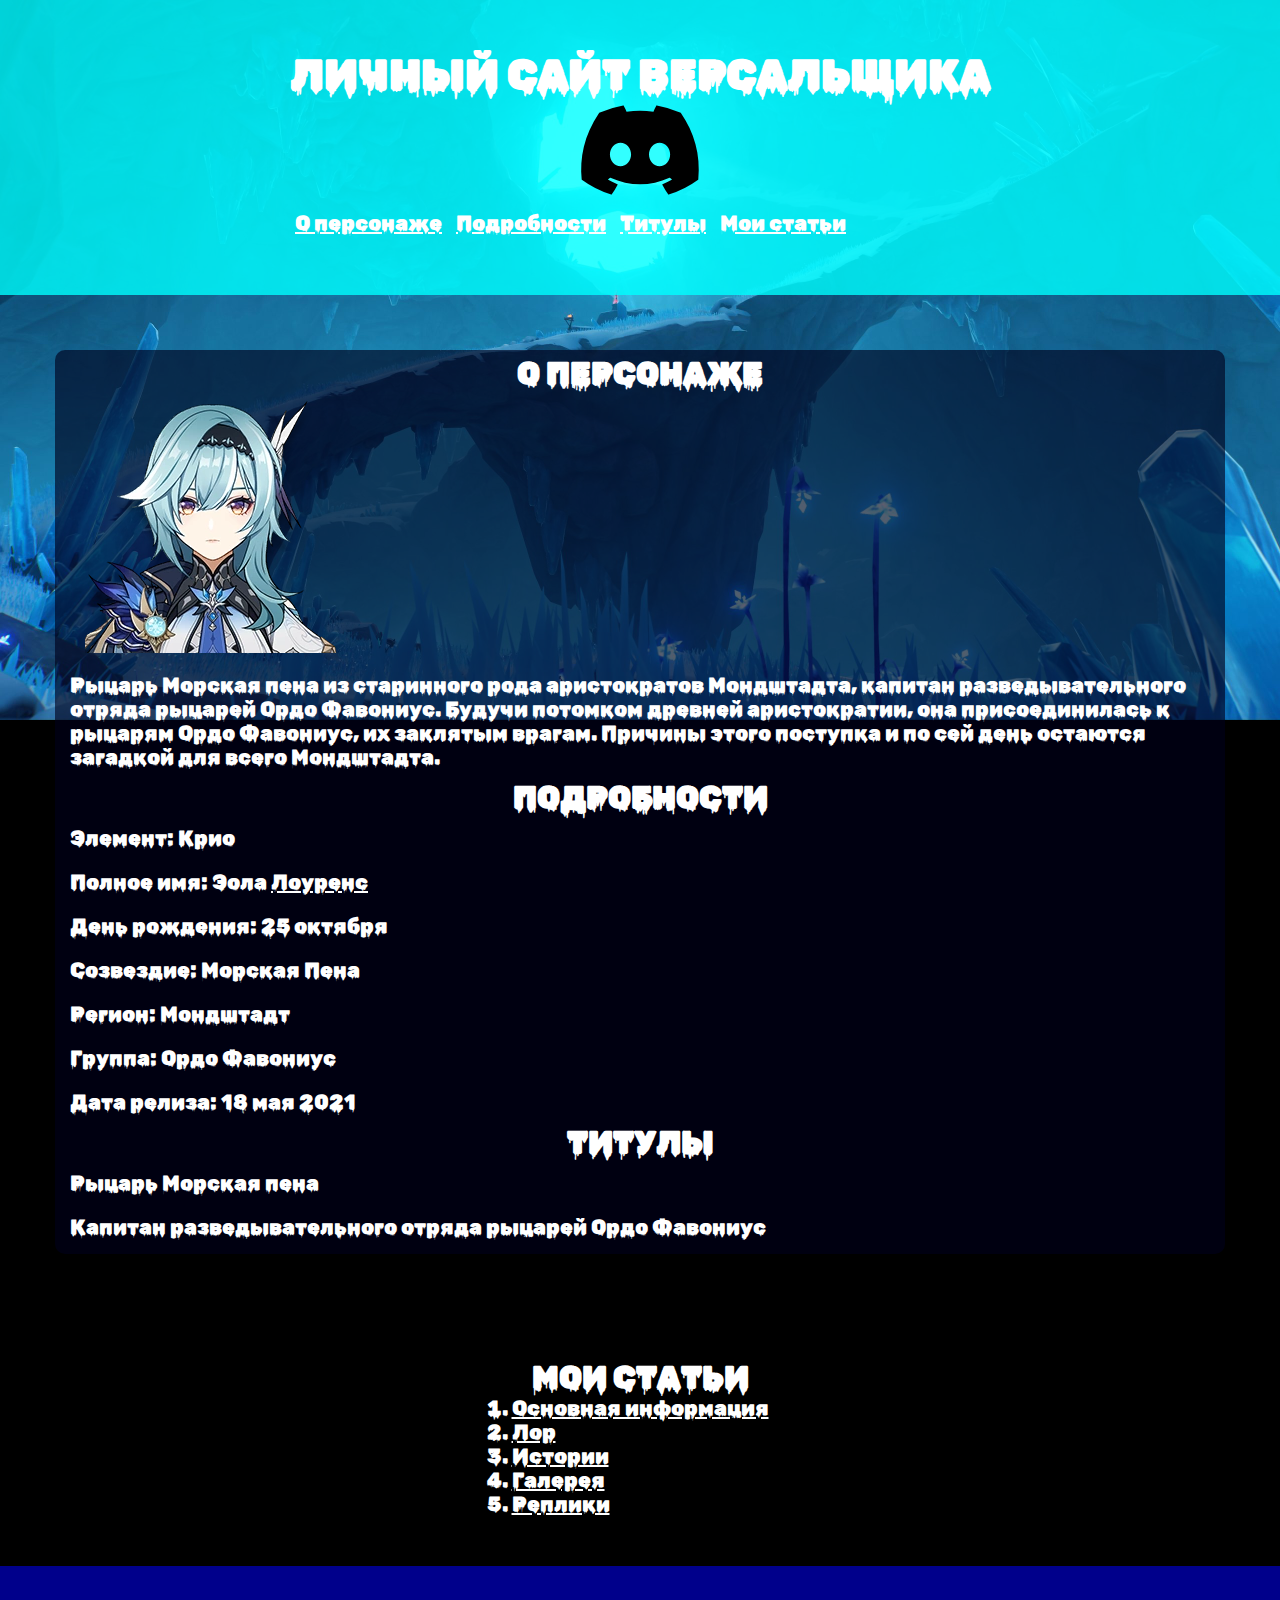
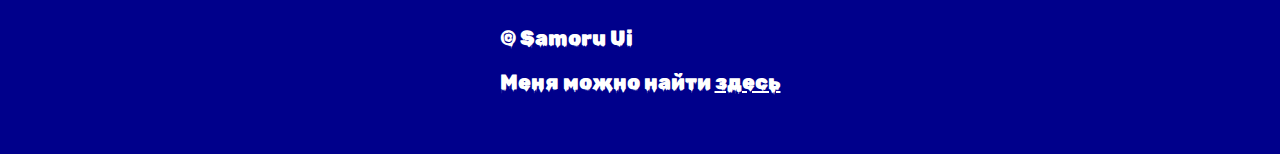
==== index.html @ 5d61339b "eula2" ====
<!DOCTYPE html>
<html lang="ru">

<head>
    <meta charset="UTF-8">
    <meta http-equiv="X-UA-Compatible" content="IE=edge">
    <meta name="viewport" content="width=device-width, initial-scale=1.0">

    <title>Eula Lawrence</title>

    <link rel="preconnect" href="https://fonts.googleapis.com">
    <link rel="preconnect" href="https://fonts.gstatic.com" crossorigin>
    <link href="https://fonts.googleapis.com/css2?family=Rubik+Wet+Paint&display=swap" rel="stylesheet">

    <link href="css/style.css" rel="stylesheet">
</head>

<body>

    <header>

        <div class="Contain">
            <h1>Личный сайт версальщика</h1>
            <img class="logo" src="img/discord.svg" alt="logo">
            <ul class="main-nav">
                <li class="nav-item"><a href="#about">О персонаже</a></li>
                <li class="nav-item"><a href="#aboutSub">Подробности</a></li>
                <li class="nav-item"><a href="#Tituls">Титулы</a></li>
                <li class="nav-item"><a href="#article">Мои статьи</a></li>
            </ul>
        </div>

    </header>

    <main>

        <section class="about" >
            <div class="Contain">
                <div class="ContainBorder">
                    <h2 id="about">О персонаже</h2>
                    <a download href="img/I.jpg"><img class="Avatar" src="img/Eula_Icon.webp" alt="MyFace"></a>
                    <p>Рыцарь Морская пена из старинного рода аристократов Мондштадта, капитан разведывательного отряда рыцарей Ордо Фавониус. Будучи потомком древней аристократии, она присоединилась к рыцарям Ордо Фавониус, их заклятым врагам. Причины этого поступка и по сей день остаются загадкой для всего Мондштадта.</p>
                    <h2 id="aboutSub">Подробности</h2>
                    <p>Элемент: Крио</p>
                    <p>Полное имя: Эола <u>Лоуренс</u></p>
                    <p>День рождения: <time datetime="0000-10-25">25 октября</time></p>
                    <p>Созвездие: Морская Пена</p>
                    <p>Регион: Мондштадт</p>
                    <p>Группа: Ордо Фавониус</p>
                    <p>Дата релиза: <time datetime="2021-05-18">18 мая 2021</time></p>
                    <h2 id="Tituls">Титулы</h2>
                    <p>Рыцарь Морская пена</p>
                    <p>Капитан разведывательного отряда рыцарей Ордо Фавониус</p>
        </div>

            </div>
        </section>

        <section class="article" id="article">
            <div class="Contain">
                <h2>Мои статьи</h2>
                <ol>
                    <li class=""><a href="BattleInfo.html">Основная информация</a></li>
                    <li class=""><a href="LorePage.html">Лор</a></li>
                    <li class=""><a href="HistoryPage.html">Истории</a></li>
                    <li class=""><a href="GaleryPage.html">Галерея</a></li>
                    <li class=""><a href="ReplicPage.html">Реплики</a></li>
            </div>
        </section>

    </main>


    <footer>

        <div class="Contain">
            <p>&copy; Samoru Ui</p>
            <p>Меня можно найти <a target="_blank" href="https://vk.com/uisdmono">здесь</a></p>
        </div>

    </footer>

</body>

</html>
---- css/style.css ----
*{
    margin: 0;
    padding: 0;
}

body {
    font-family: 'Rubik Wet Paint', cursive;
    font-size: 1.3em;
    background-image: url(/img/backgroundBody.jpg);
    background-position: top;
    background-size: 100%;
    background-repeat: no-repeat;
    background-color: black;
    color: white;
}

header{
    background-color: rgba(0, 255, 255, 0.8);
}

footer{
    background-color: darkblue;


	width: 100%;
	
}

main {
    color: white;
}

.Contain {
    width: fit-content;
    margin:0 auto;
    padding: 50px;

}

.ContainBorder {
    padding: 5px;
    margin: 5px;
    border-radius: 10px;
    background-color: rgba(0, 0, 27, 0.63);
}

h1{
    text-align: center;
    text-transform: uppercase;
}

h2 {
    text-align: center;
    text-transform: uppercase;  
    font-size: 1.5em;
}

.logo {
    width: 128px;
    display: block;
    margin: 0 auto;
}

.Avatar {
    max-width: 256px;
    width: 80%;
    padding: 5px 25px;
}

.main-nav{
    list-style: none;
    display: inline-block;
}

.nav-item {
    display: inline-block;
    padding: 10px 5px;
}

a {
    color: white;
    font-weight: 222;
}
p{
    padding: 10px 10px;
}

.CommonList{
    list-style: none;

}

.ListItemL1 {
    padding: 0px 15px;
}
.ListItemL2 {
    padding: 5px 30px;
}

blockquote{
    padding: 10px;
}
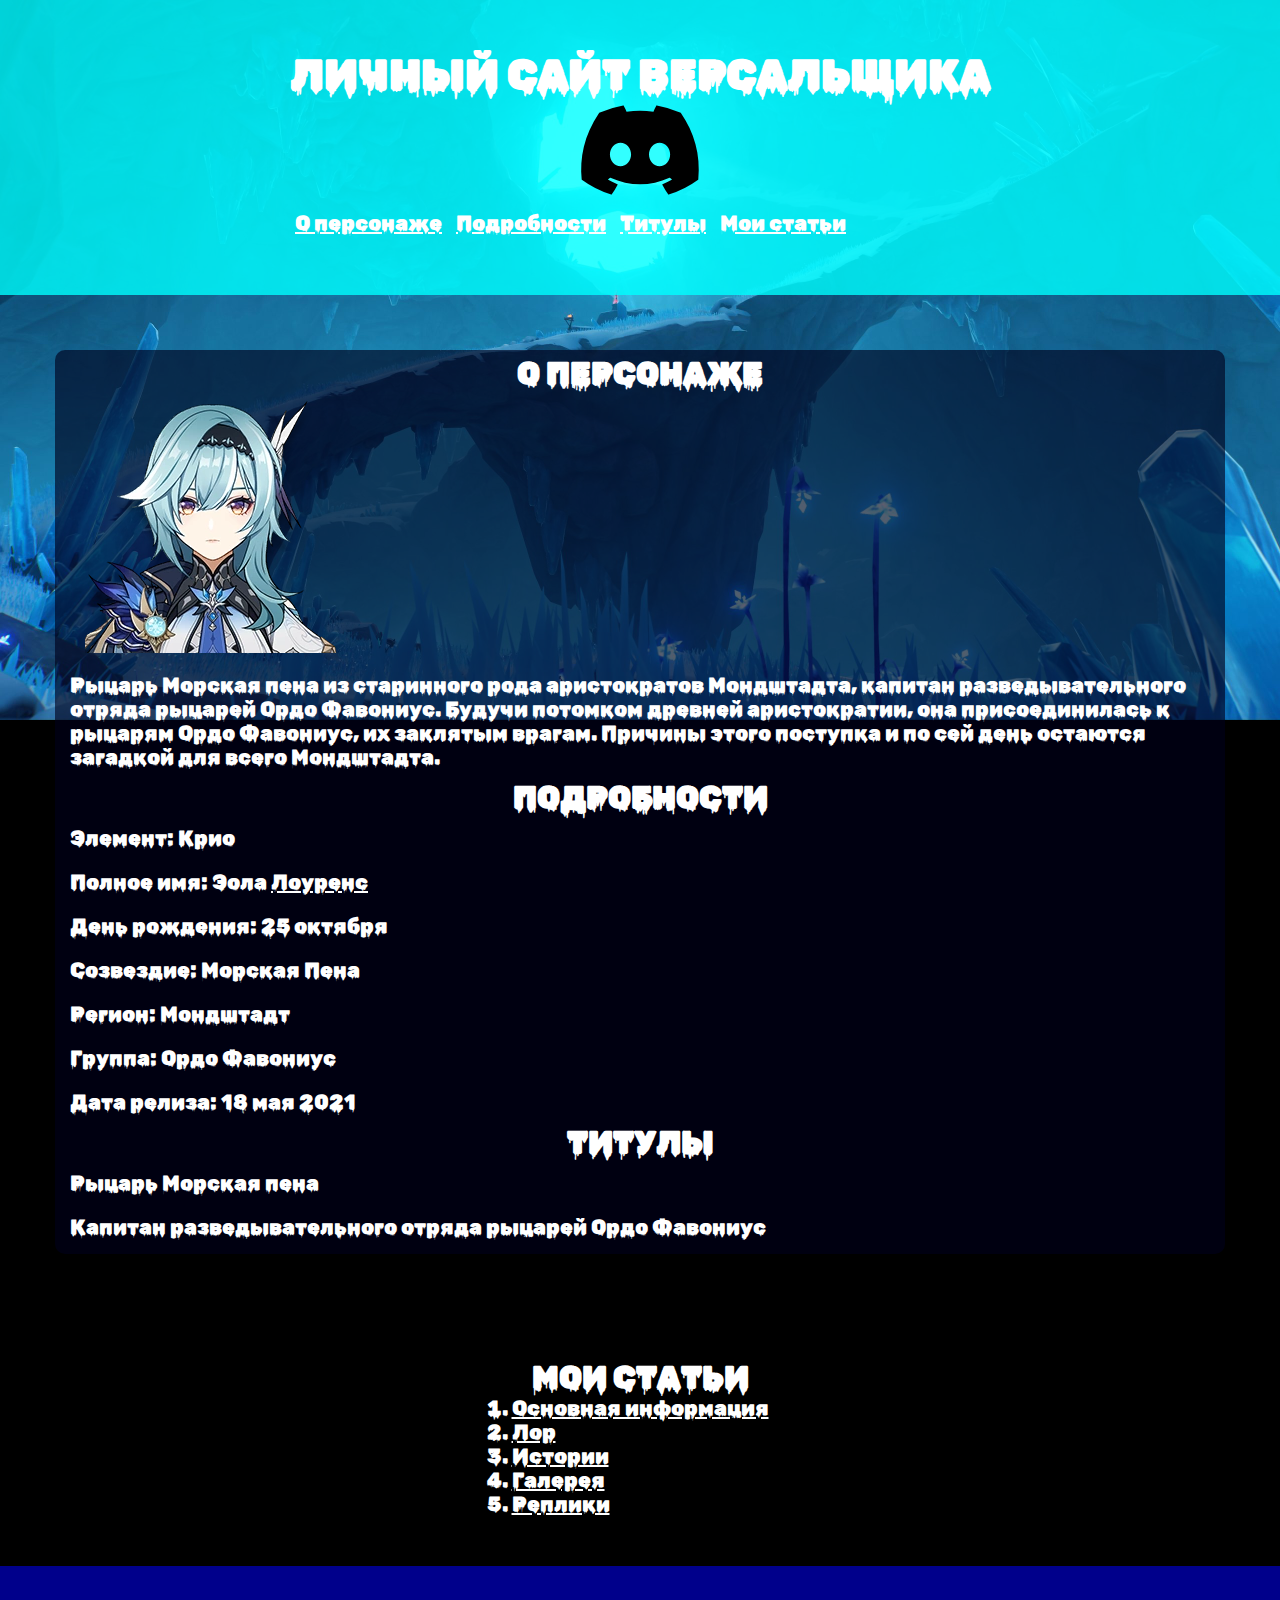
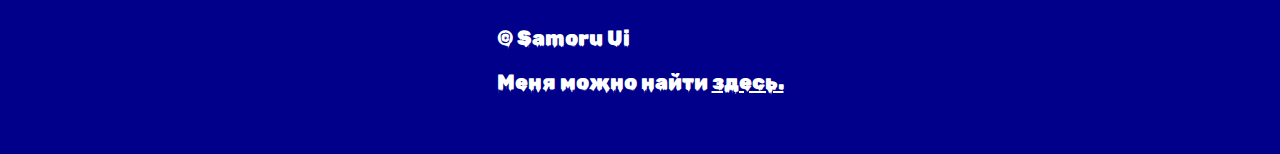
==== commit 7a1bfc83: "edit index" ====
--- a/index.html
+++ b/index.html
@@ -75,7 +75,7 @@
 
         <div class="Contain">
             <p>&copy; Samoru Ui</p>
-            <p>Меня можно найти <a target="_blank" href="https://vk.com/uisdmono">здесь</a></p>
+            <p>Меня можно найти <a target="_blank" href="https://vk.com/uisdmono">здесь.</a></p>
         </div>
 
     </footer>
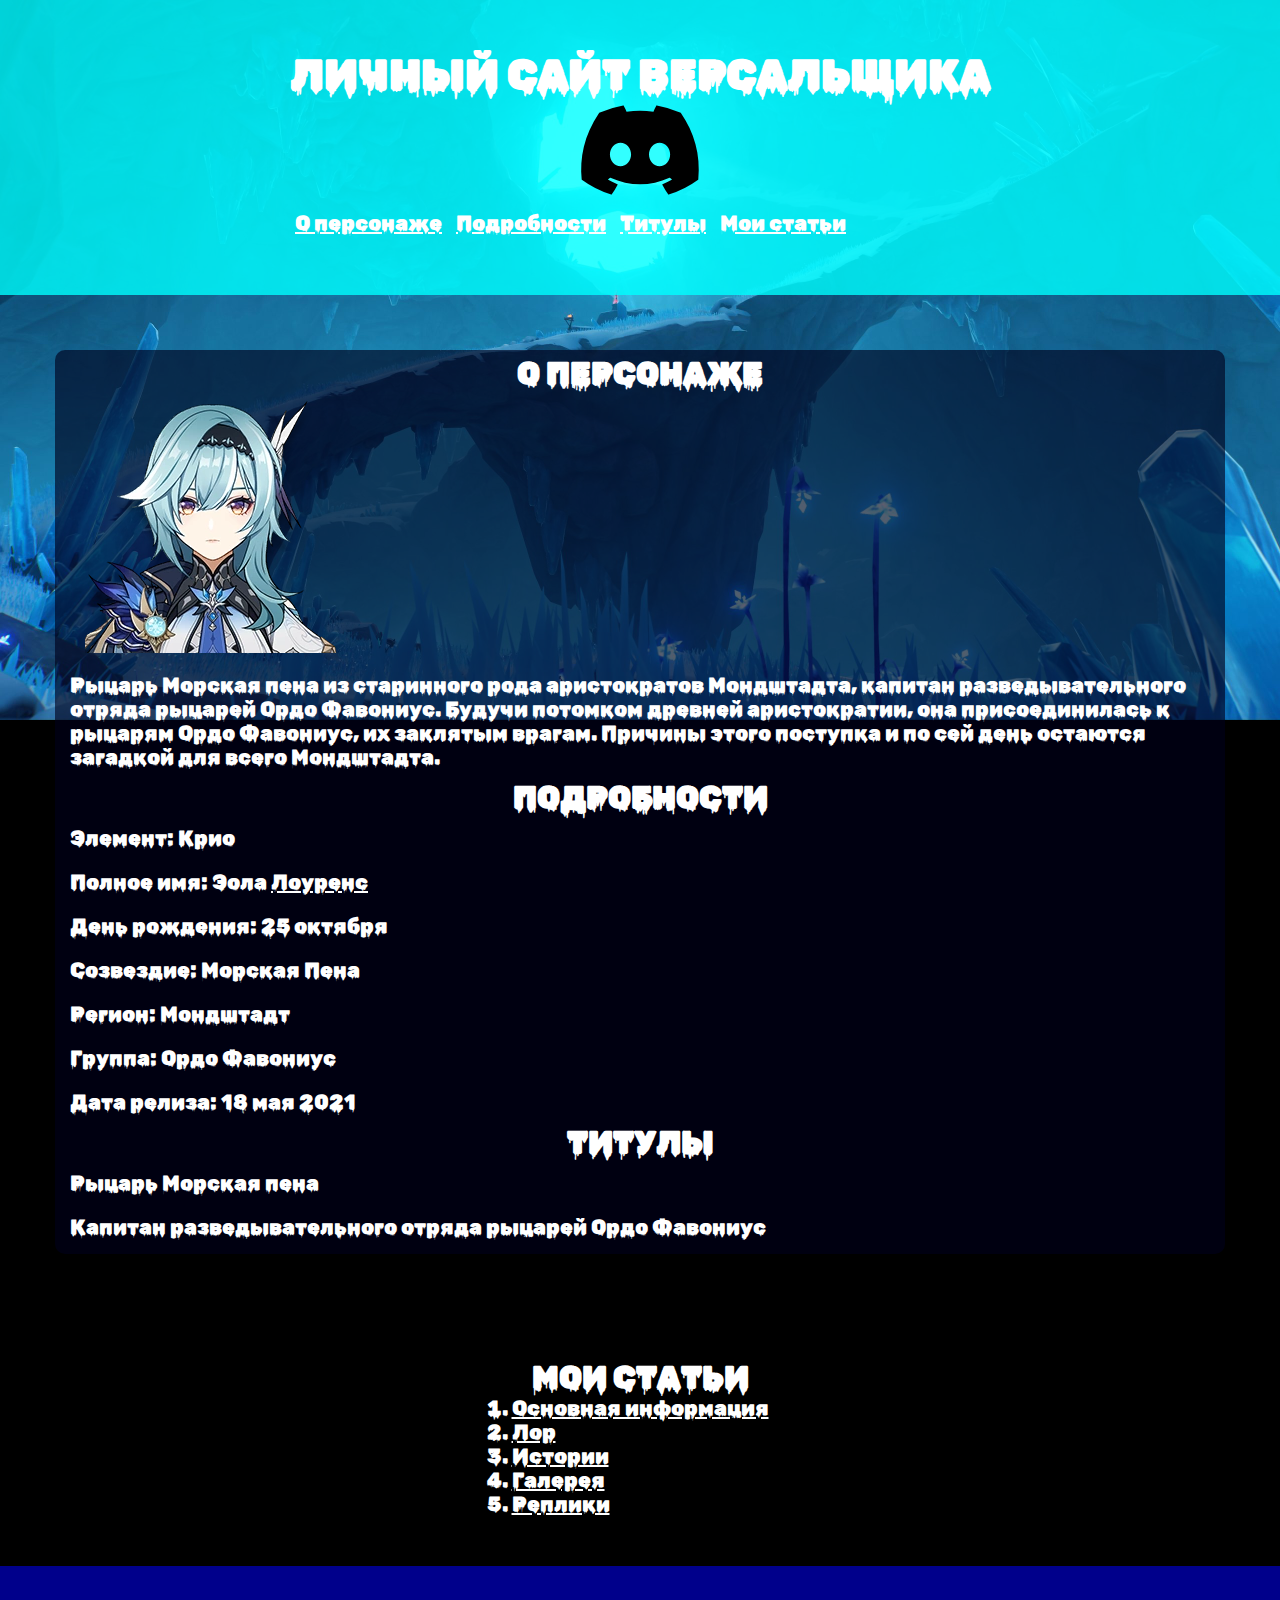
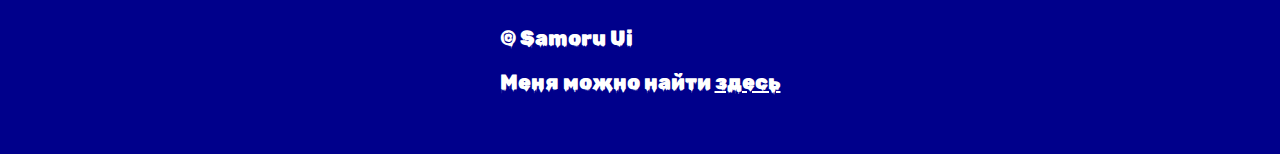
==== commit 90b98457: "nixya" ====
--- a/index.html
+++ b/index.html
@@ -75,7 +75,7 @@
 
         <div class="Contain">
             <p>&copy; Samoru Ui</p>
-            <p>Меня можно найти <a target="_blank" href="https://vk.com/uisdmono">здесь.</a></p>
+            <p>Меня можно найти <a target="_blank" href="https://vk.com/uisdmono">здесь</a></p>
         </div>
 
     </footer>
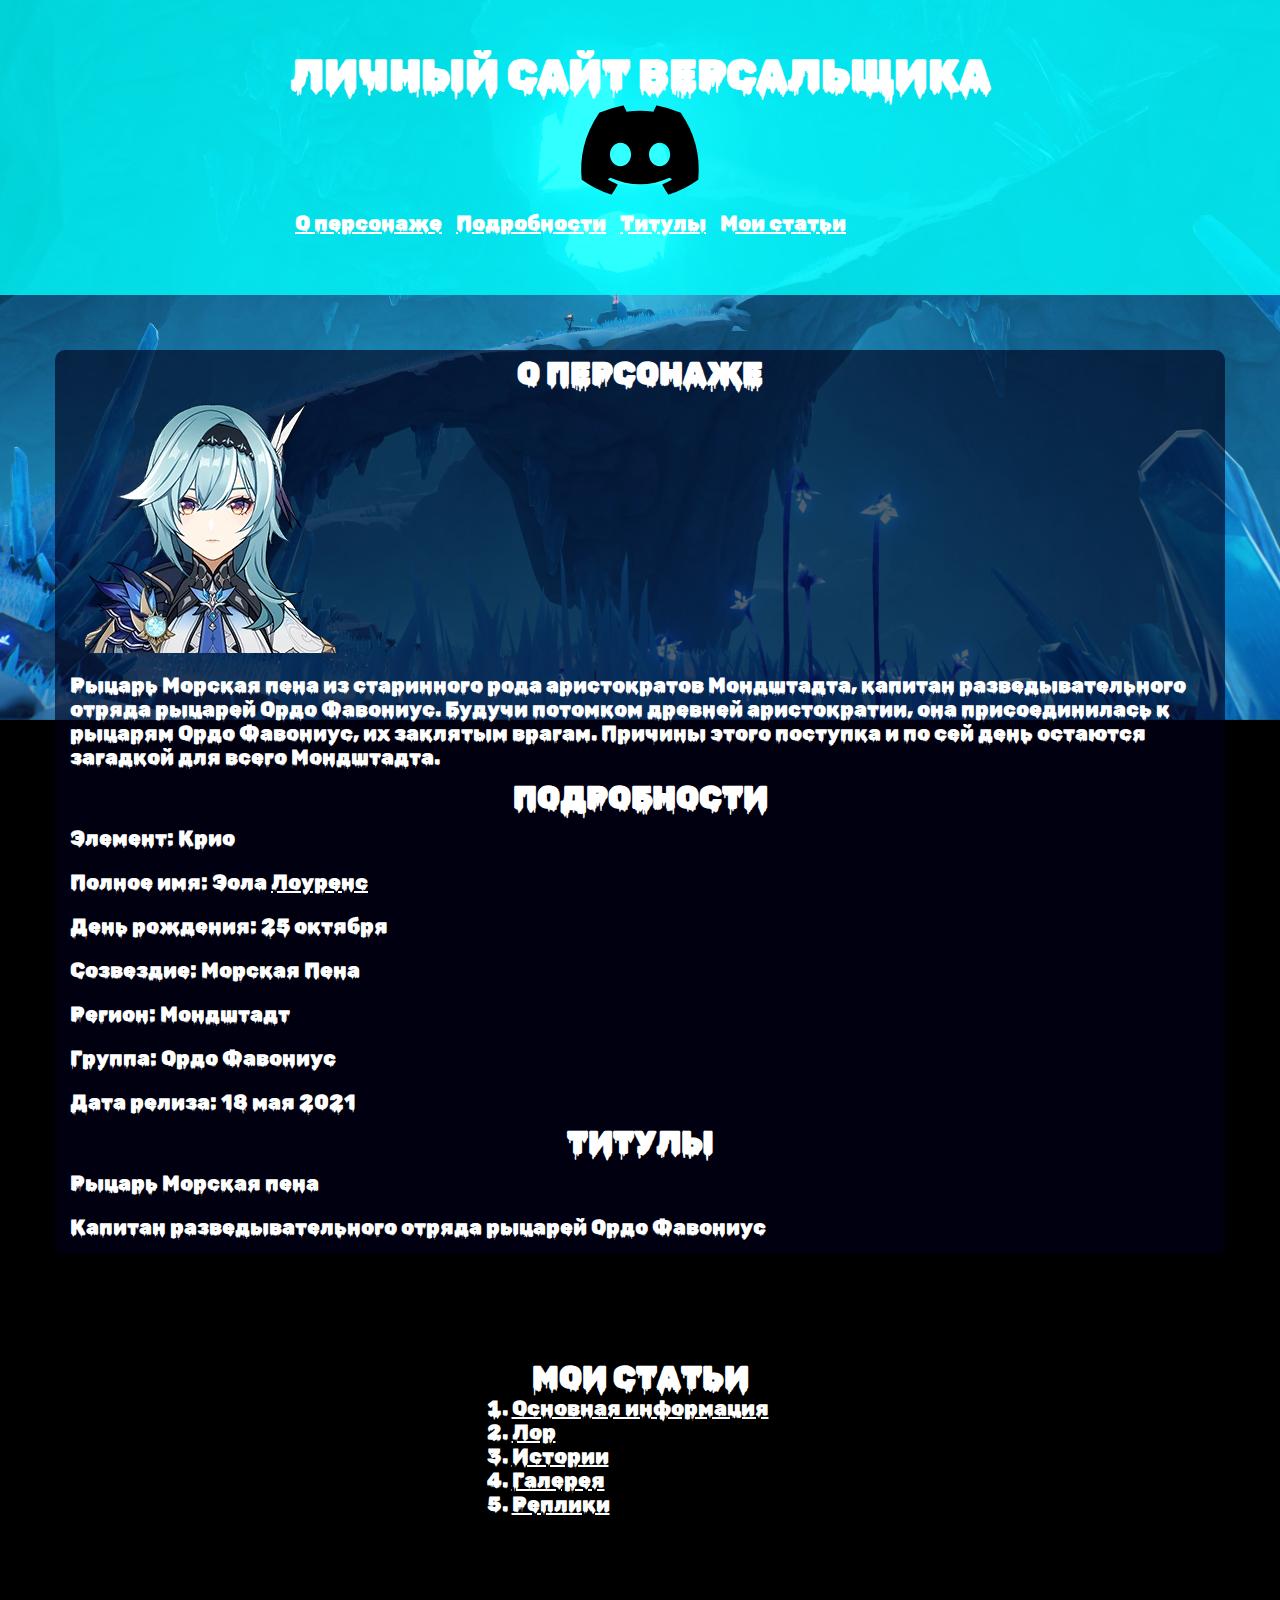
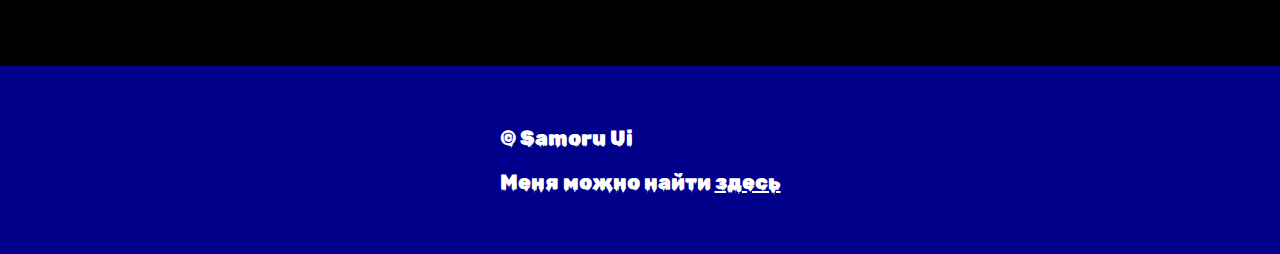
==== commit 3edd3163: "171123" ====
--- a/index.html
+++ b/index.html
@@ -51,7 +51,7 @@
                     <h2 id="Tituls">Титулы</h2>
                     <p>Рыцарь Морская пена</p>
                     <p>Капитан разведывательного отряда рыцарей Ордо Фавониус</p>
-        </div>
+                </div>
 
             </div>
         </section>
--- a/css/style.css
+++ b/css/style.css
@@ -12,6 +12,9 @@
     background-repeat: no-repeat;
     background-color: black;
     color: white;
+    display: flex;
+    flex-direction: column;
+    justify-content: flex-start;
 }
 
 header{
@@ -20,14 +23,16 @@
 
 footer{
     background-color: darkblue;
-
-
 	width: 100%;
-	
+    flex-shrink: 0;
+    align-items: end;
+    margin-top: auto;
 }
 
 main {
     color: white;
+    padding-bottom: 100px;
+    
 }
 
 .Contain {
@@ -81,6 +86,7 @@
     color: white;
     font-weight: 222;
 }
+
 p{
     padding: 10px 10px;
 }
@@ -99,4 +105,34 @@
 
 blockquote{
     padding: 10px;
-}+}
+
+q{
+    padding: 40px 20px;
+    margin: 2;
+}
+
+figcaption{
+    padding-left: 40px;
+    padding-top: 10px;
+}
+
+.flexContain{
+    display: flex;
+    padding: 20px;
+
+    flex-direction: row;
+
+    flex-wrap: wrap;
+    width: 100%;
+
+}
+
+.flexElement{
+    text-align: center;
+    border: 2px darkblue;
+    display: flex;
+    flex-wrap: wrap;
+    align-items: flex-start;
+}
+
